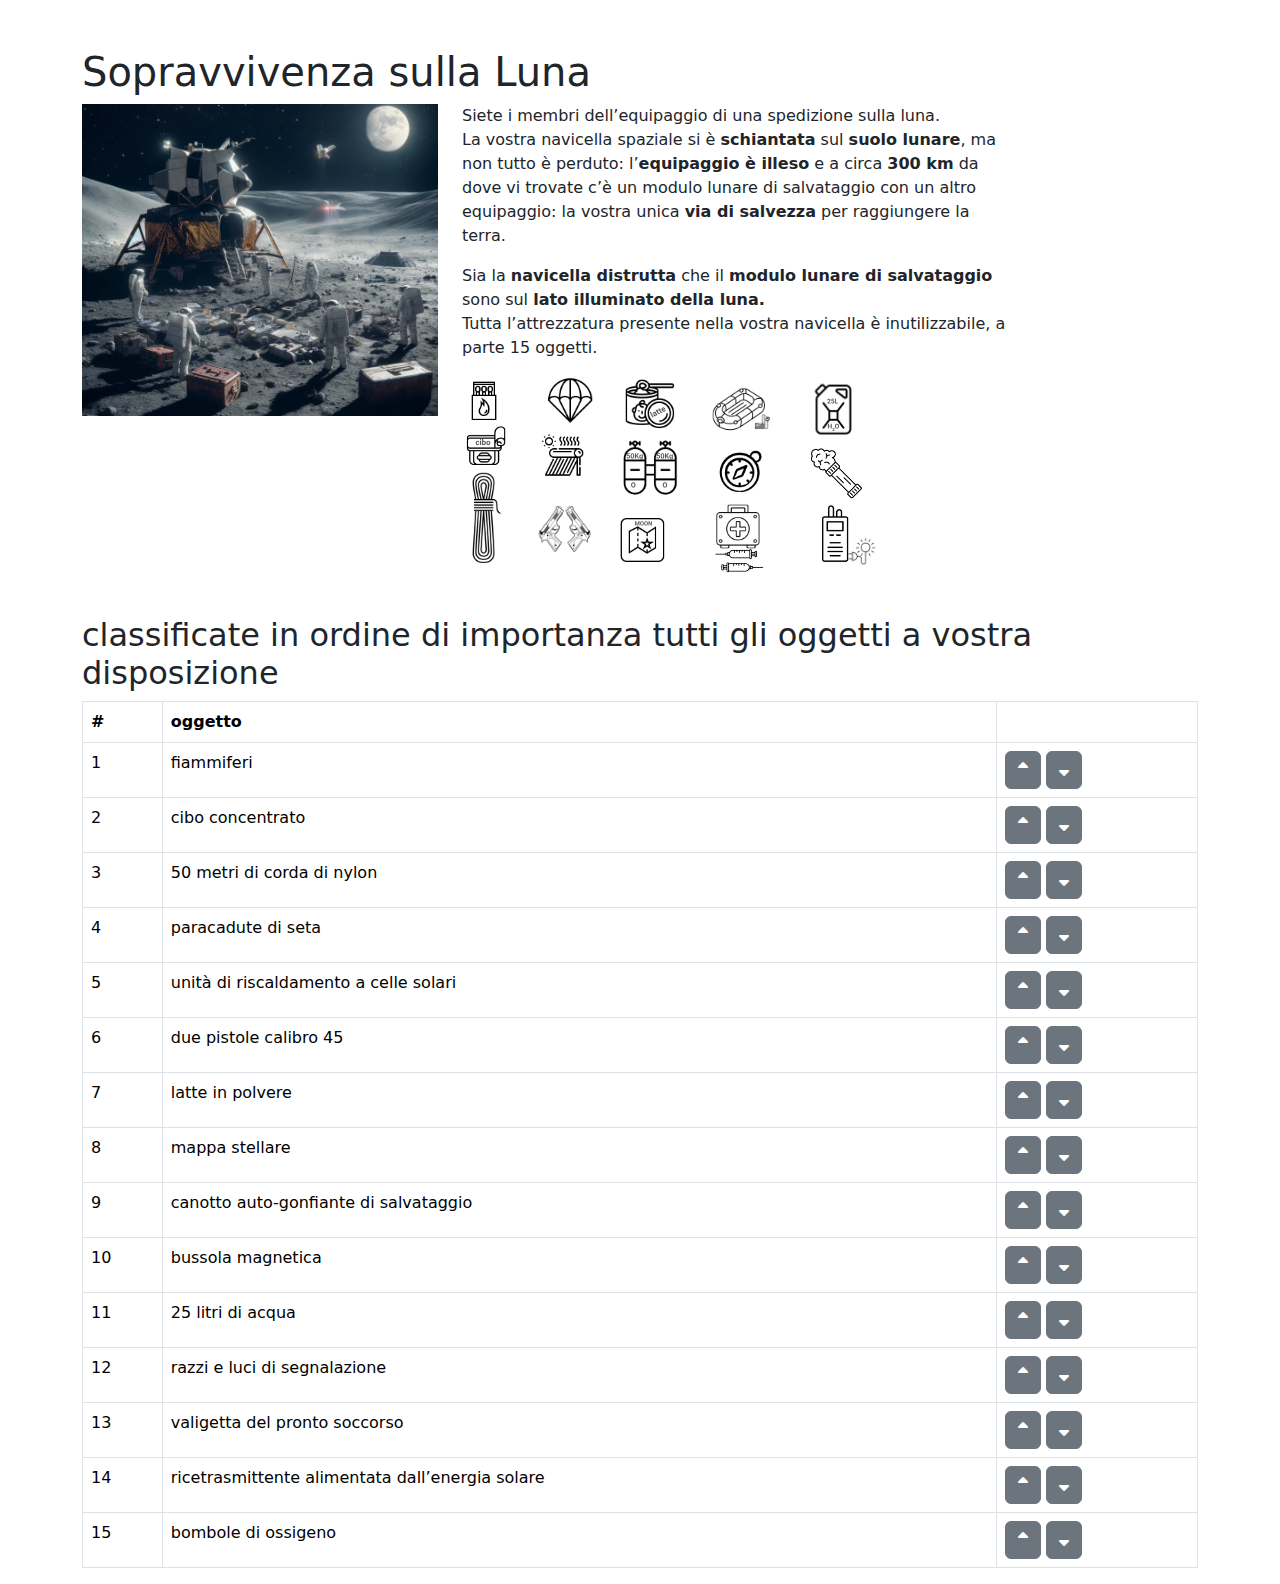
==== docs/index.html @ 9c5c4241 "first page" ====
<!DOCTYPE html>
<html lang="it">
<head>
    <meta charset="UTF-8">
    <meta name="viewport" content="width=device-width, initial-scale=1.0">
    <title>Sopravvivenza sulla Luna</title>
    <link href="https://fonts.googleapis.com/css2?family=Roboto:wght@400;700&display=swap" rel="stylesheet">
    <link href="https://cdn.jsdelivr.net/npm/bootstrap@5.1.3/dist/css/bootstrap.min.css" rel="stylesheet">
    <link rel="stylesheet" href="https://cdnjs.cloudflare.com/ajax/libs/font-awesome/6.0.0-beta3/css/all.min.css">
    <limk rel="stylesheet" href="css/style.css"/>
</head>
<body>
    <div class="container mt-5">
        <h1>Sopravvivenza sulla Luna</h1>
        <div class="row mb-4">
            <div class="col-md-4">
                <img src="img/missione.png"  class="img-fluid"/>
            </div>
            <div class="col-md-6">
                <p>
                Siete i membri dell’equipaggio di una spedizione sulla luna.<br/>
                La vostra navicella spaziale si è <strong>schiantata</strong> sul <strong>suolo lunare</strong>, ma non tutto è perduto: 
                l’<strong>equipaggio è illeso</strong> e a circa <strong>300 km</strong> da dove vi trovate c’è un modulo lunare di salvataggio con un altro equipaggio: 
                la vostra unica <strong>via di salvezza</strong> per raggiungere la terra.</p>
                <p>
                Sia la <strong>navicella distrutta</strong> che il <strong>modulo lunare di salvataggio</strong> sono sul <strong>lato illuminato della luna.</strong><br/>
                Tutta l’attrezzatura presente nella vostra navicella è inutilizzabile, a parte 15 oggetti.
                </p>            
                <img src="img/objects.svg"/>
            </div>
            <div class="col-md-2">
                &nbsp;
            </div>
        </div>
        <div class="row"> 
            <div class="col-12">
                <h2>classificate in ordine di importanza tutti gli oggetti a vostra disposizione</h2>       
                <table class="table table-bordered">
                <thead>
                    <tr>
                        <th>#</th>
                        <th>oggetto</th>
                        <th></th>
                    </tr>
                </thead>
                <tbody id="table-body">
                    <!-- Le righe verranno inserite qui tramite JavaScript -->
                </tbody>
            </table>
            </div>
    </div>

        </div>
    </div>

    <script src="https://cdn.jsdelivr.net/npm/bootstrap@5.1.3/dist/js/bootstrap.bundle.min.js"></script>
    <script src="js/main.js"></script>


</body>
</html>
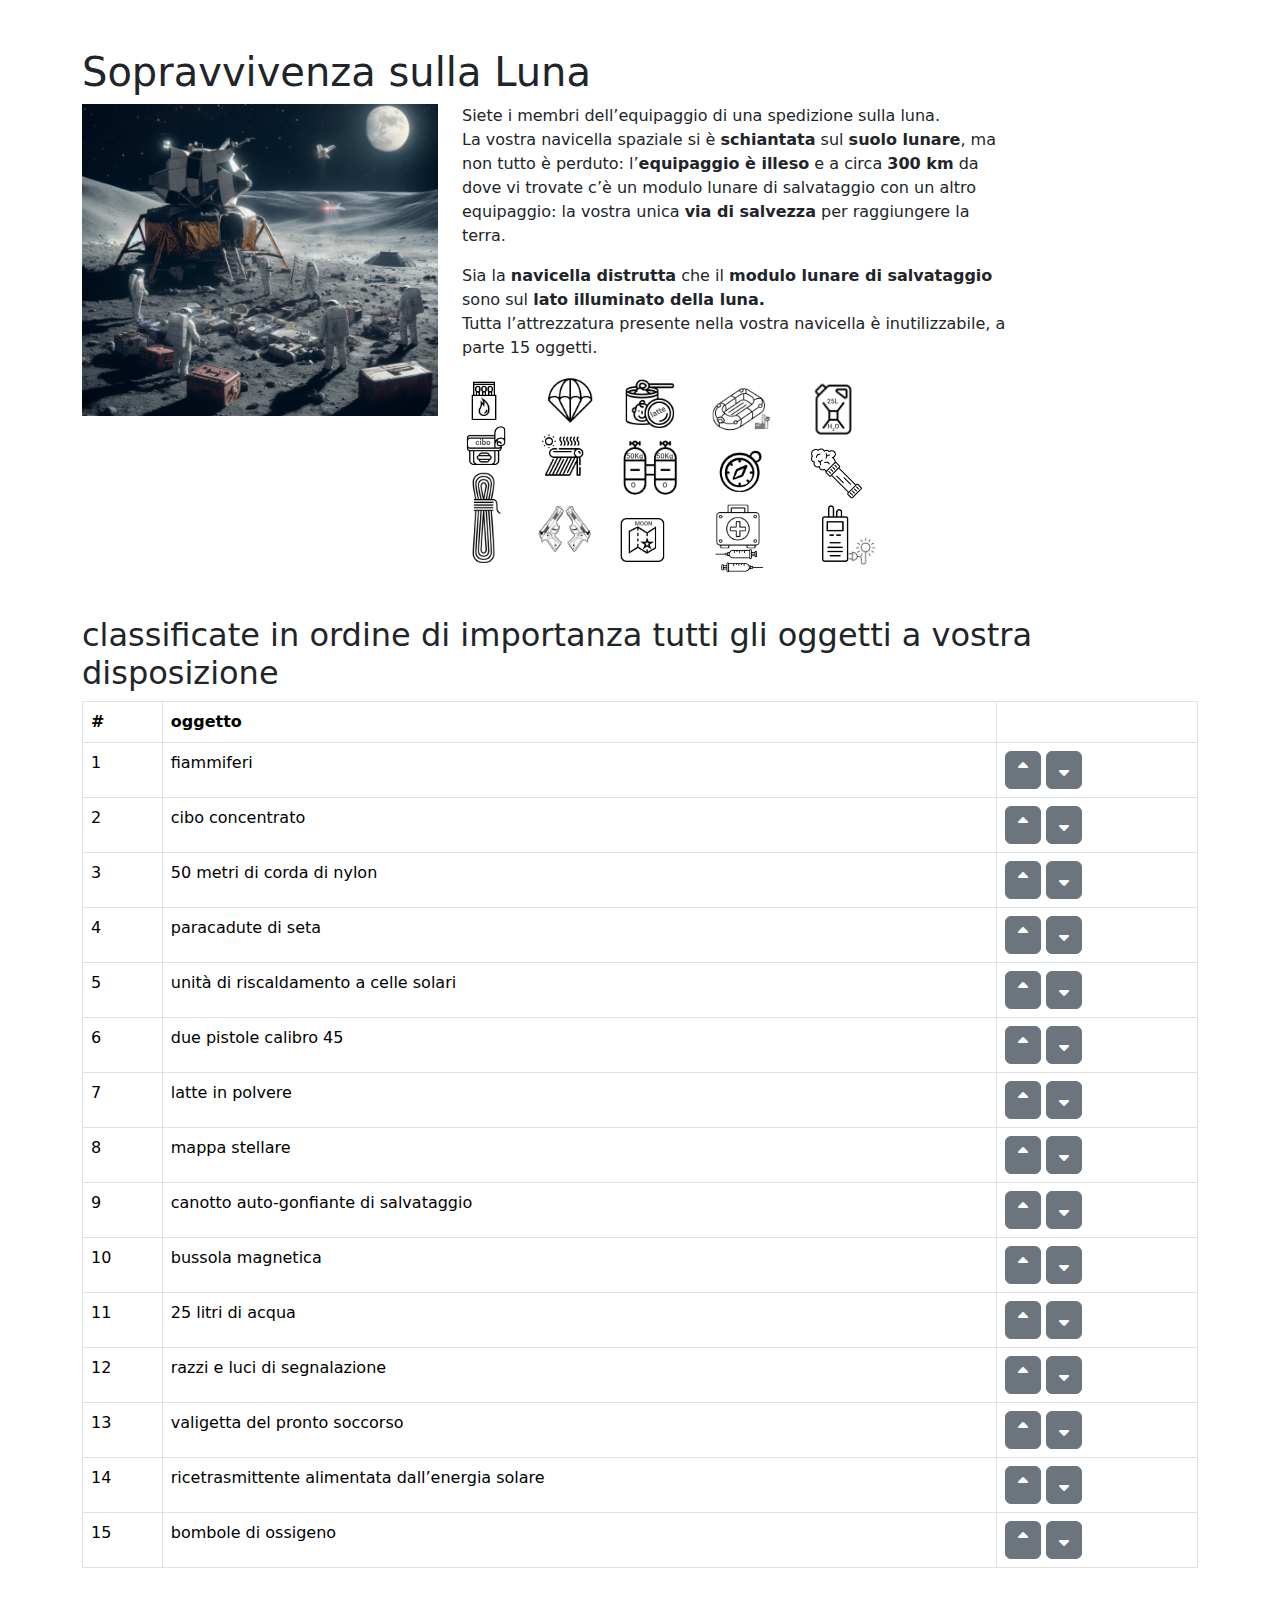
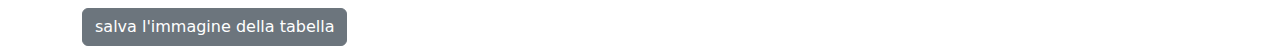
==== commit 4ac481a5: "no print" ====
--- a/docs/index.html
+++ b/docs/index.html
@@ -7,6 +7,7 @@
     <link href="https://fonts.googleapis.com/css2?family=Roboto:wght@400;700&display=swap" rel="stylesheet">
     <link href="https://cdn.jsdelivr.net/npm/bootstrap@5.1.3/dist/css/bootstrap.min.css" rel="stylesheet">
     <link rel="stylesheet" href="https://cdnjs.cloudflare.com/ajax/libs/font-awesome/6.0.0-beta3/css/all.min.css">
+    <script src="https://html2canvas.hertzen.com/dist/html2canvas.min.js"></script>
     <limk rel="stylesheet" href="css/style.css"/>
 </head>
 <body>
@@ -40,13 +41,14 @@
                     <tr>
                         <th>#</th>
                         <th>oggetto</th>
-                        <th></th>
+                        <th class="noprint">&nbsp;</th>
                     </tr>
                 </thead>
-                <tbody id="table-body">
+                <tbody id="screenshot-table">
                     <!-- Le righe verranno inserite qui tramite JavaScript -->
                 </tbody>
             </table>
+            <button onclick="takeScreenshot()" class="btn btn-secondary mt-4">salva l'immagine della tabella</button>
             </div>
     </div>
 
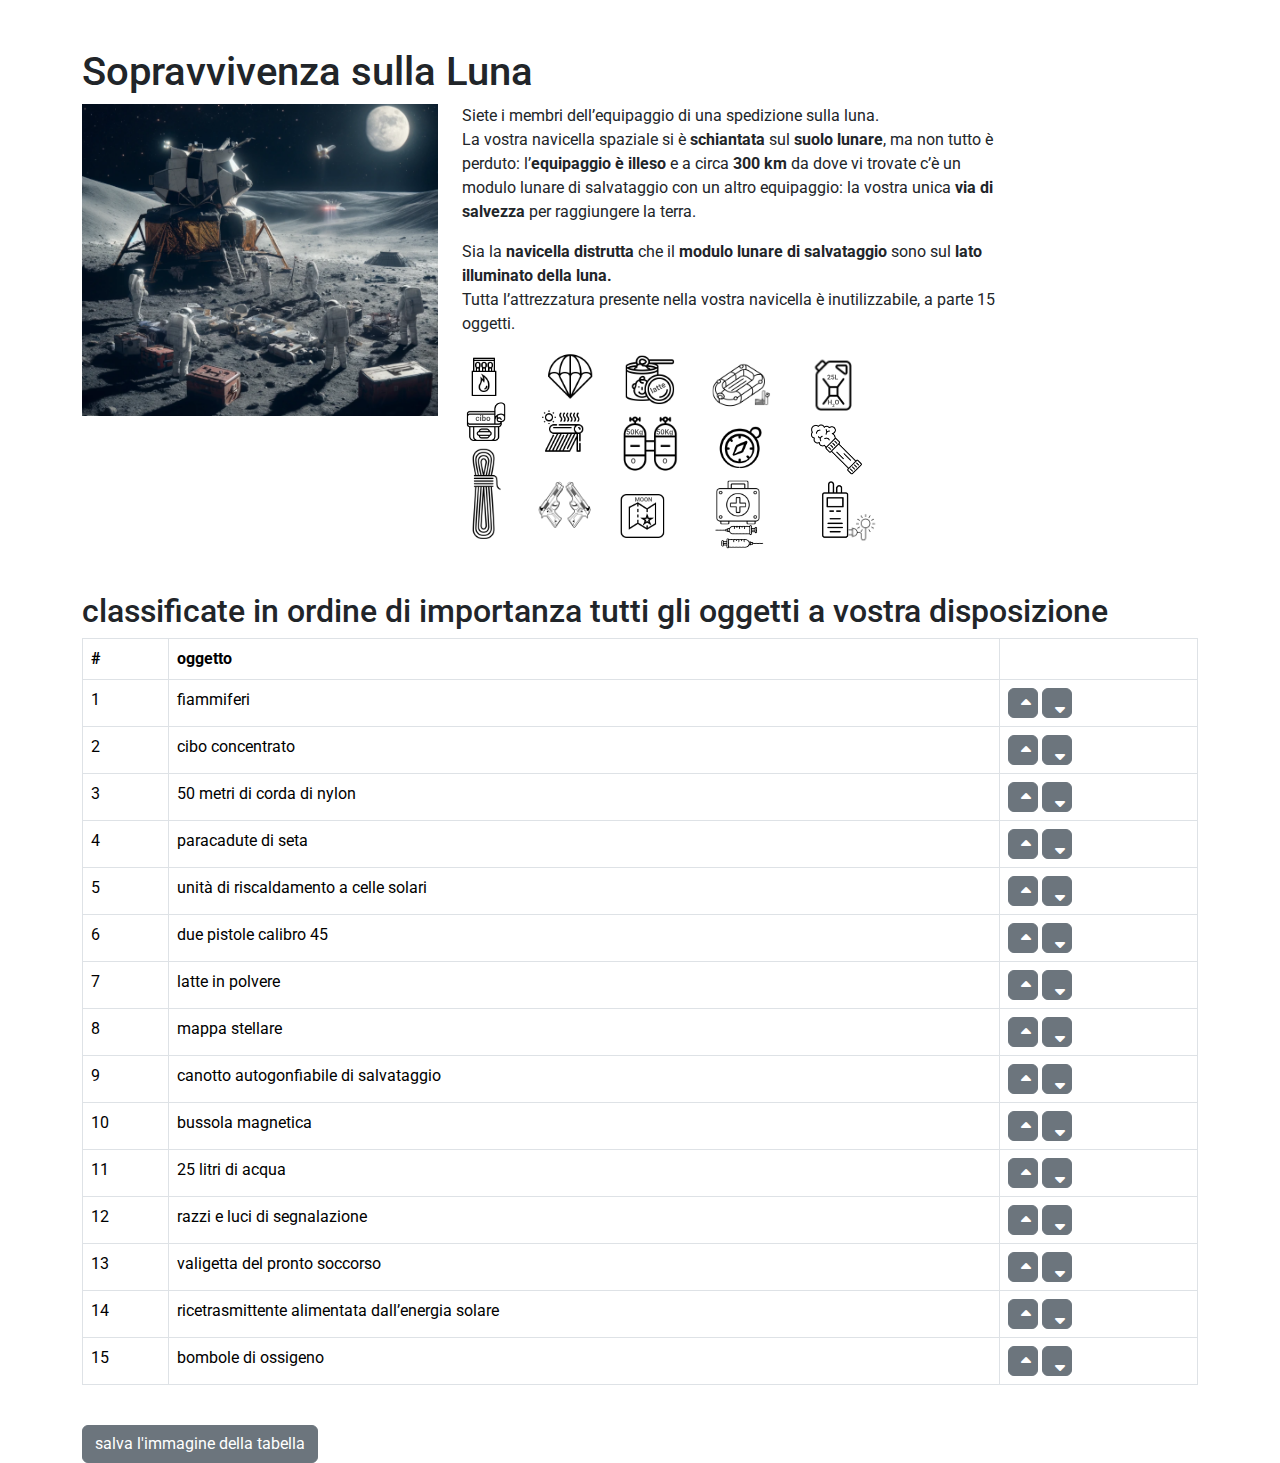
==== commit b65bb235: "solutions" ====
--- a/docs/index.html
+++ b/docs/index.html
@@ -8,7 +8,7 @@
     <link href="https://cdn.jsdelivr.net/npm/bootstrap@5.1.3/dist/css/bootstrap.min.css" rel="stylesheet">
     <link rel="stylesheet" href="https://cdnjs.cloudflare.com/ajax/libs/font-awesome/6.0.0-beta3/css/all.min.css">
     <script src="https://html2canvas.hertzen.com/dist/html2canvas.min.js"></script>
-    <limk rel="stylesheet" href="css/style.css"/>
+    <link rel="stylesheet" href="css/style.css"/>
 </head>
 <body>
     <div class="container mt-5">
@@ -56,6 +56,7 @@
     </div>
 
     <script src="https://cdn.jsdelivr.net/npm/bootstrap@5.1.3/dist/js/bootstrap.bundle.min.js"></script>
+    <script src="js/config.js"></script>
     <script src="js/main.js"></script>
 
 
--- a/docs/css/style.css
+++ b/docs/css/style.css
@@ -0,0 +1,15 @@
+body {
+    font-family: 'Roboto', sans-serif;
+}
+
+#table-body tr:nth-child(even) {
+    background-color: #bcc0c4; /* Grigio chiaro per le righe pari */
+}
+#table-body tr:nth-child(odd) {
+    background-color: #ffffff; /* Bianco per le righe dispari */
+}
+
+.btn-icon {
+    width: 30px; /* Larghezza massima per i bottoni */
+    height: 30px;
+}